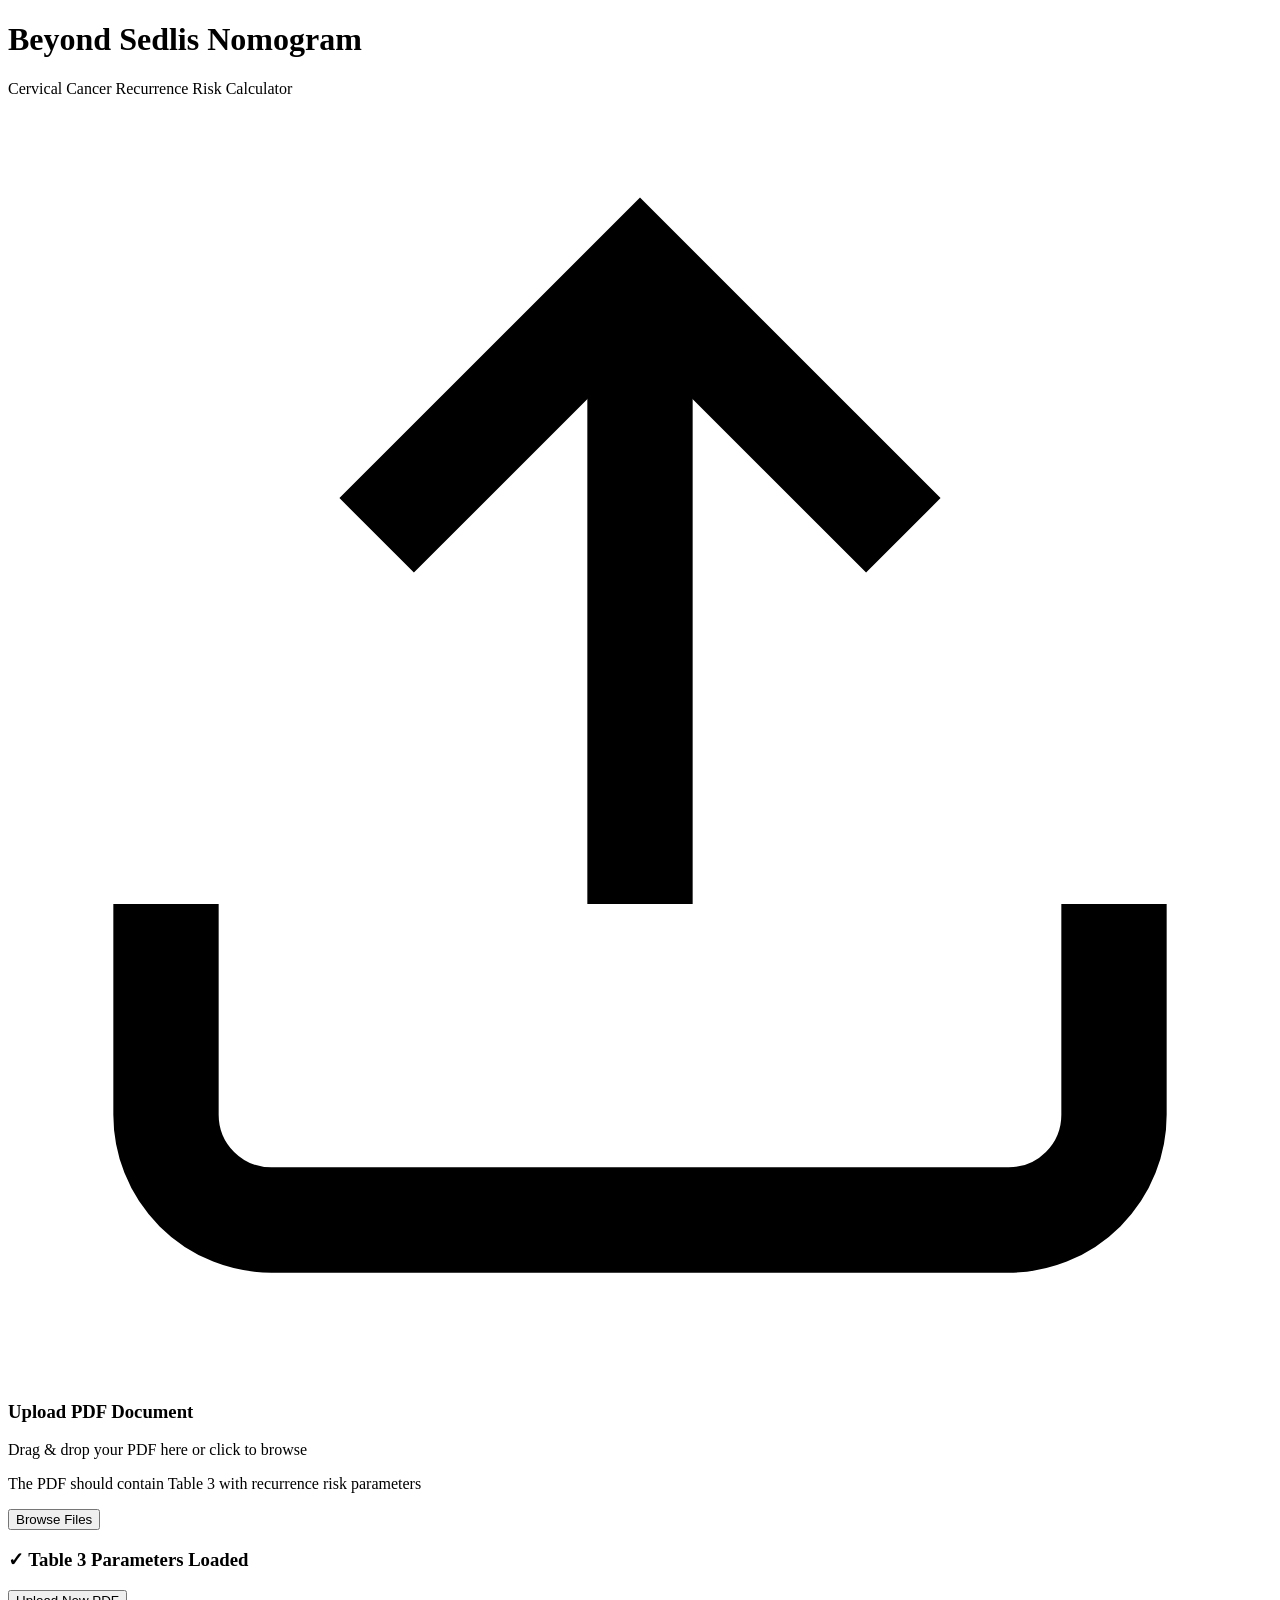
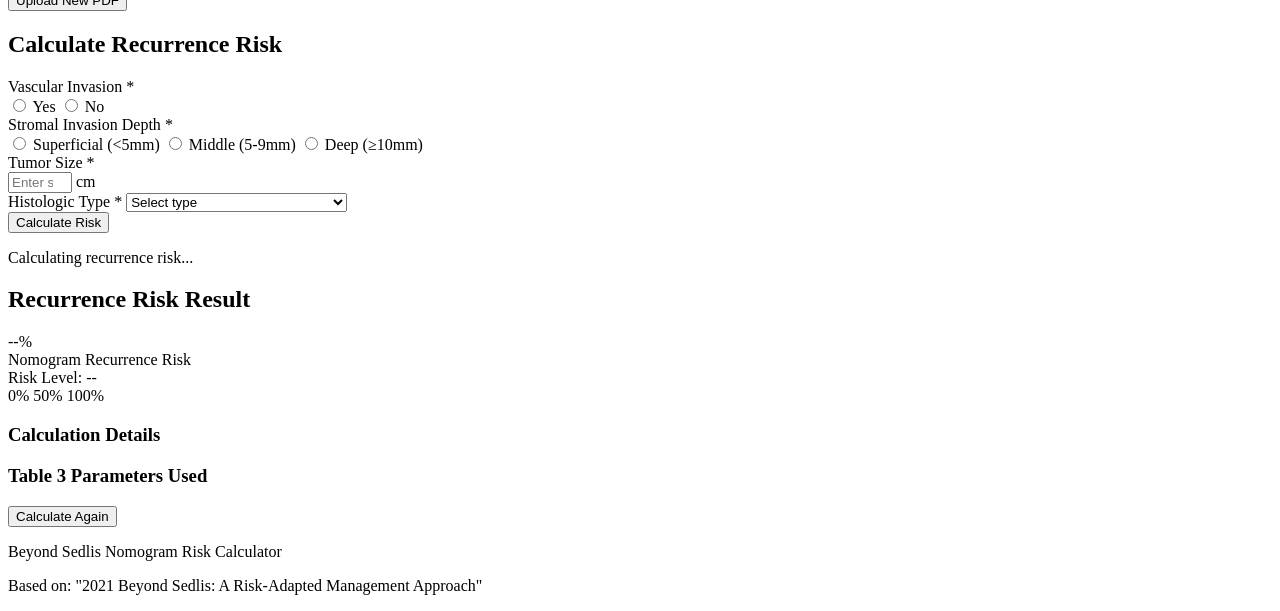
==== frontend/index.html @ eabcc25d "1.0.0" ====
<!DOCTYPE html>
<html lang="en">
<head>
    <meta charset="UTF-8">
    <meta name="viewport" content="width=device-width, initial-scale=1.0">
    <title>Beyond Sedlis - Nomogram Recurrence Risk Calculator</title>
    <link rel="stylesheet" href="/static/styles.css">
</head>
<body>
    <div class="container">
        <header class="header">
            <h1>Beyond Sedlis Nomogram</h1>
            <p class="subtitle">Cervical Cancer Recurrence Risk Calculator</p>
        </header>

        <main class="main-content">
            <!-- Upload Section -->
            <section class="upload-section" id="uploadSection">
                <div class="upload-area" id="uploadArea">
                    <svg class="upload-icon" viewBox="0 0 24 24" fill="none" stroke="currentColor" stroke-width="2">
                        <path d="M21 15v4a2 2 0 0 1-2 2H5a2 2 0 0 1-2-2v-4"/>
                        <polyline points="17 8 12 3 7 8"/>
                        <line x1="12" y1="3" x2="12" y2="15"/>
                    </svg>
                    <h3>Upload PDF Document</h3>
                    <p>Drag & drop your PDF here or click to browse</p>
                    <p class="upload-hint">The PDF should contain Table 3 with recurrence risk parameters</p>
                    <input type="file" id="fileInput" accept=".pdf" hidden>
                    <button class="btn btn-primary" id="browseBtn">Browse Files</button>
                </div>
                <div class="upload-status" id="uploadStatus"></div>
            </section>

            <!-- Model Info Section -->
            <section class="model-section hidden" id="modelSection">
                <div class="model-header">
                    <h3><span class="icon success">✓</span> Table 3 Parameters Loaded</h3>
                    <button class="btn btn-secondary btn-sm" id="uploadNewBtn">Upload New PDF</button>
                </div>
                <div class="model-info" id="modelInfo">
                    <!-- Populated dynamically -->
                </div>
            </section>

            <!-- Risk Calculator Form -->
            <section class="calculator-section hidden" id="calculatorSection">
                <h2 class="section-title">Calculate Recurrence Risk</h2>

                <form id="riskForm" class="risk-form">
                    <!-- Vascular Invasion -->
                    <div class="form-group">
                        <label class="form-label" for="vascularInvasion">
                            Vascular Invasion
                            <span class="required">*</span>
                        </label>
                        <div class="radio-group">
                            <label class="radio-label">
                                <input type="radio" name="vascularInvasion" value="Yes" required>
                                <span class="radio-text">Yes</span>
                            </label>
                            <label class="radio-label">
                                <input type="radio" name="vascularInvasion" value="No" required>
                                <span class="radio-text">No</span>
                            </label>
                        </div>
                    </div>

                    <!-- Invasion Depth -->
                    <div class="form-group">
                        <label class="form-label">
                            Stromal Invasion Depth
                            <span class="required">*</span>
                        </label>
                        <div class="radio-group">
                            <label class="radio-label">
                                <input type="radio" name="invasionDepth" value="superficial" required>
                                <span class="radio-text">Superficial (&lt;5mm)</span>
                            </label>
                            <label class="radio-label">
                                <input type="radio" name="invasionDepth" value="middle" required>
                                <span class="radio-text">Middle (5-9mm)</span>
                            </label>
                            <label class="radio-label">
                                <input type="radio" name="invasionDepth" value="deep" required>
                                <span class="radio-text">Deep (≥10mm)</span>
                            </label>
                        </div>
                    </div>

                    <!-- Tumor Size -->
                    <div class="form-group">
                        <label class="form-label" for="tumorSize">
                            Tumor Size
                            <span class="required">*</span>
                        </label>
                        <div class="input-with-unit">
                            <input
                                type="number"
                                id="tumorSize"
                                name="tumorSize"
                                min="0"
                                max="20"
                                step="0.1"
                                placeholder="Enter size"
                                required
                            >
                            <span class="unit">cm</span>
                        </div>
                    </div>

                    <!-- Tissue Type -->
                    <div class="form-group">
                        <label class="form-label" for="tissueType">
                            Histologic Type
                            <span class="required">*</span>
                        </label>
                        <select id="tissueType" name="tissueType" required class="form-select">
                            <option value="">Select type</option>
                            <option value="SCC">SCC - Squamous Cell Carcinoma</option>
                            <option value="AC">AC - Adenocarcinoma</option>
                        </select>
                    </div>

                    <!-- Submit Button -->
                    <button type="submit" class="btn btn-primary btn-lg" id="calculateBtn">
                        Calculate Risk
                    </button>
                </form>

                <!-- Loading State -->
                <div class="loading hidden" id="loadingState">
                    <div class="spinner"></div>
                    <p>Calculating recurrence risk...</p>
                </div>
            </section>

            <!-- Results Section -->
            <section class="results-section hidden" id="resultsSection">
                <h2 class="section-title">Recurrence Risk Result</h2>

                <div class="results-card">
                    <!-- Risk Percentage -->
                    <div class="risk-display">
                        <div class="risk-value" id="riskValue">--%</div>
                        <div class="risk-label">Nomogram Recurrence Risk</div>
                    </div>

                    <!-- Risk Level -->
                    <div class="risk-level" id="riskLevel">
                        <span class="risk-label-text">Risk Level:</span>
                        <span class="risk-badge" id="riskBadge">--</span>
                    </div>

                    <!-- Progress Bar -->
                    <div class="progress-container">
                        <div class="progress-bar">
                            <div class="progress-fill" id="progressFill"></div>
                        </div>
                        <div class="progress-labels">
                            <span>0%</span>
                            <span>50%</span>
                            <span>100%</span>
                        </div>
                    </div>
                </div>

                <!-- Calculation Details -->
                <div class="details-card">
                    <h3 class="details-title">Calculation Details</h3>
                    <div class="details-content" id="detailsContent">
                        <!-- Populated dynamically -->
                    </div>
                </div>

                <!-- Parameter Summary -->
                <div class="params-card">
                    <h3 class="details-title">Table 3 Parameters Used</h3>
                    <div class="params-content" id="paramsContent">
                        <!-- Populated dynamically -->
                    </div>
                </div>

                <!-- Calculate Again Button -->
                <button class="btn btn-secondary" id="calculateAgainBtn">
                    Calculate Again
                </button>
            </section>
        </main>

        <footer class="footer">
            <p>Beyond Sedlis Nomogram Risk Calculator</p>
            <p class="footer-note">Based on: "2021 Beyond Sedlis: A Risk-Adapted Management Approach"</p>
        </footer>
    </div>

    <script src="/static/app.js"></script>
</body>
</html>
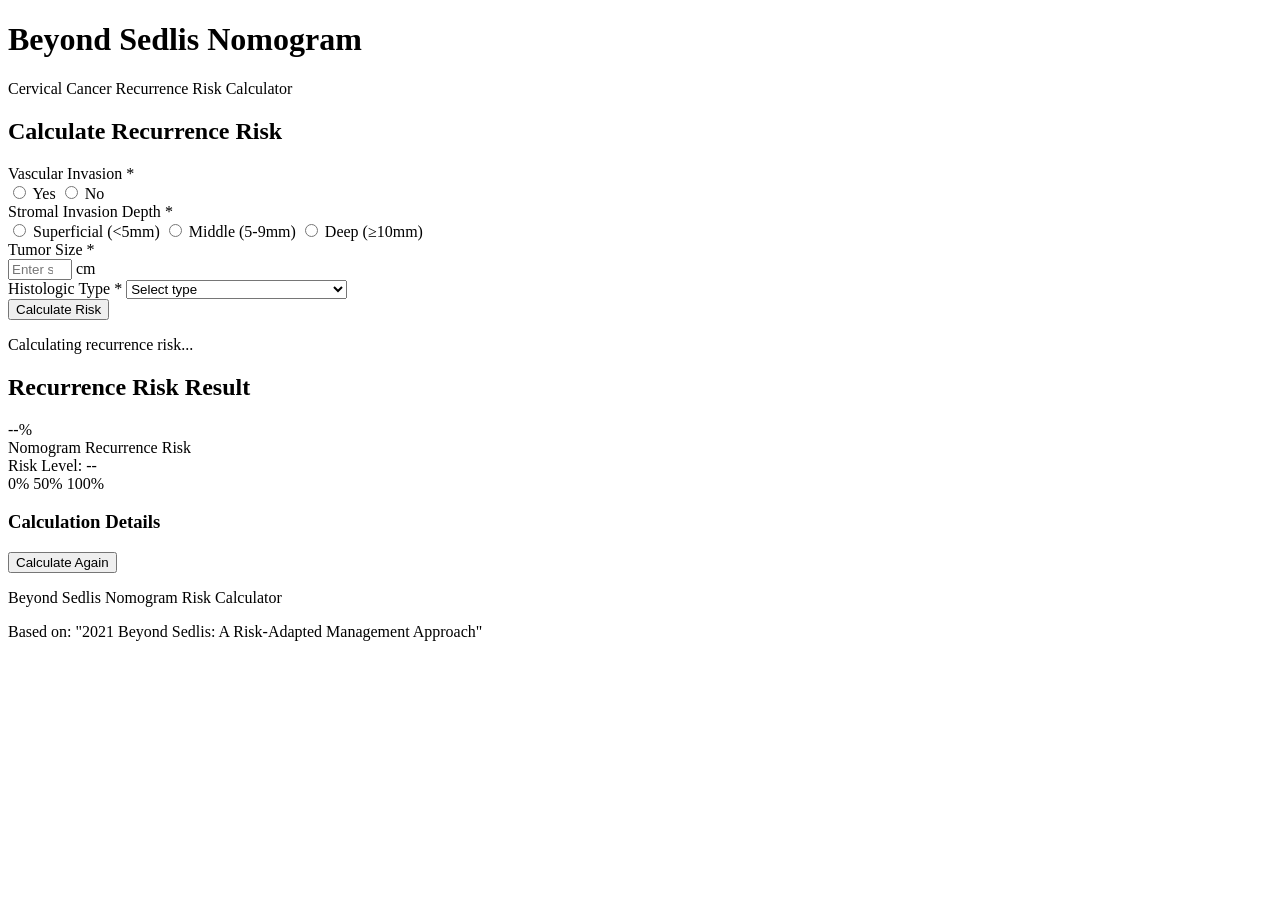
==== commit 7b31413d: "Remove PDF upload and params display sections - Remove upload section and related UI - Remove model " ====
--- a/frontend/index.html
+++ b/frontend/index.html
@@ -14,36 +14,8 @@
         </header>
 
         <main class="main-content">
-            <!-- Upload Section -->
-            <section class="upload-section" id="uploadSection">
-                <div class="upload-area" id="uploadArea">
-                    <svg class="upload-icon" viewBox="0 0 24 24" fill="none" stroke="currentColor" stroke-width="2">
-                        <path d="M21 15v4a2 2 0 0 1-2 2H5a2 2 0 0 1-2-2v-4"/>
-                        <polyline points="17 8 12 3 7 8"/>
-                        <line x1="12" y1="3" x2="12" y2="15"/>
-                    </svg>
-                    <h3>Upload PDF Document</h3>
-                    <p>Drag & drop your PDF here or click to browse</p>
-                    <p class="upload-hint">The PDF should contain Table 3 with recurrence risk parameters</p>
-                    <input type="file" id="fileInput" accept=".pdf" hidden>
-                    <button class="btn btn-primary" id="browseBtn">Browse Files</button>
-                </div>
-                <div class="upload-status" id="uploadStatus"></div>
-            </section>
-
-            <!-- Model Info Section -->
-            <section class="model-section hidden" id="modelSection">
-                <div class="model-header">
-                    <h3><span class="icon success">✓</span> Table 3 Parameters Loaded</h3>
-                    <button class="btn btn-secondary btn-sm" id="uploadNewBtn">Upload New PDF</button>
-                </div>
-                <div class="model-info" id="modelInfo">
-                    <!-- Populated dynamically -->
-                </div>
-            </section>
-
             <!-- Risk Calculator Form -->
-            <section class="calculator-section hidden" id="calculatorSection">
+            <section class="calculator-section" id="calculatorSection">
                 <h2 class="section-title">Calculate Recurrence Risk</h2>
 
                 <form id="riskForm" class="risk-form">
@@ -172,14 +144,6 @@
                     </div>
                 </div>
 
-                <!-- Parameter Summary -->
-                <div class="params-card">
-                    <h3 class="details-title">Table 3 Parameters Used</h3>
-                    <div class="params-content" id="paramsContent">
-                        <!-- Populated dynamically -->
-                    </div>
-                </div>
-
                 <!-- Calculate Again Button -->
                 <button class="btn btn-secondary" id="calculateAgainBtn">
                     Calculate Again
